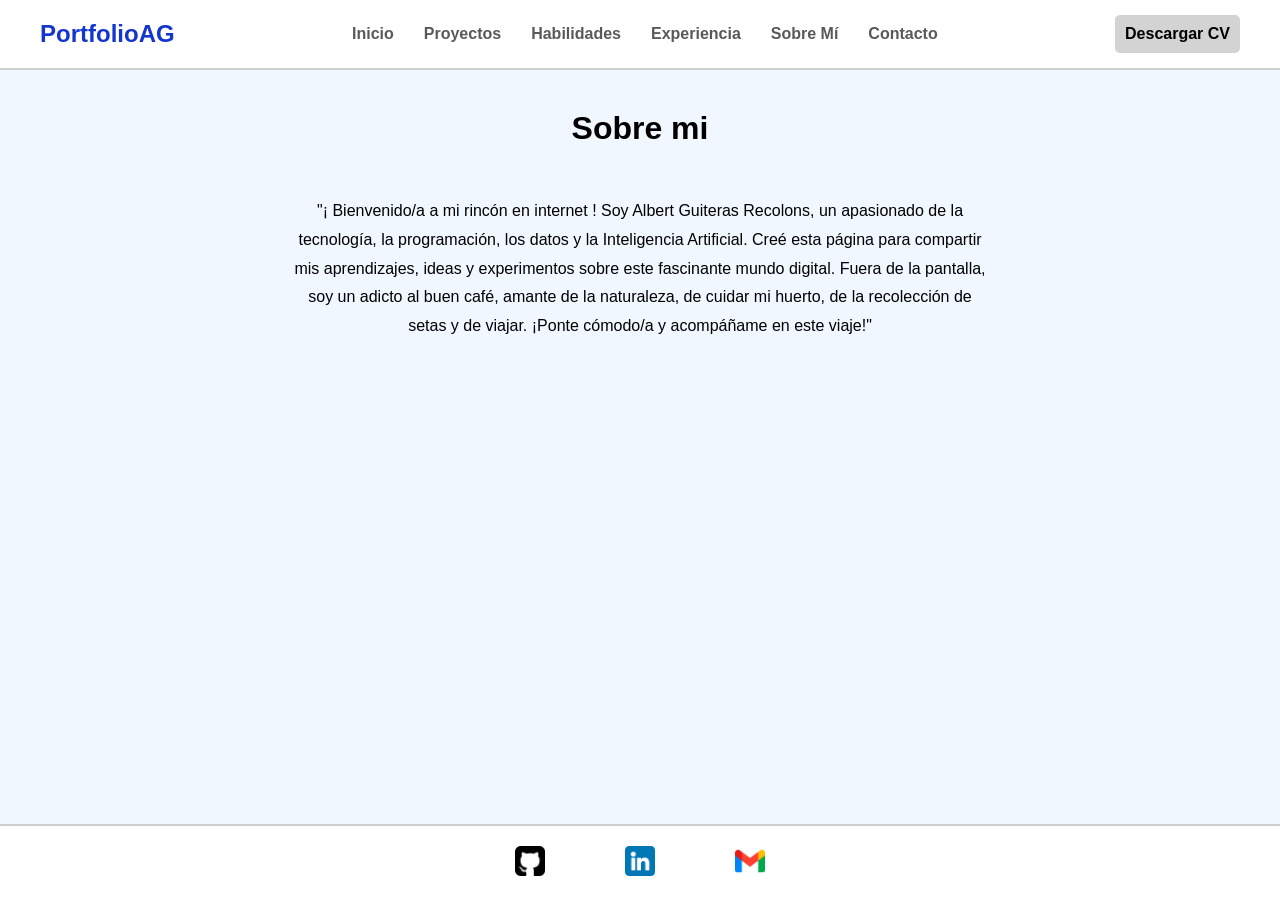
==== aboutme.html @ b3ed4d9a "first commit" ====
<!doctype html>
<html lang="es">
  <head>
    <meta charset="UTF-8" />
    <meta name="viewport" content="width=device-width, initial-scale=1.0" />
    <title>Sobre Mí - DevPortfolio</title>
    <link rel="stylesheet" href="styles.css" />
  </head>
  <body>
    <header>
      <h1>PortfolioAG</h1>
      <nav>
        <ul>
          <li><a href="index.html">Inicio</a></li>
          <li><a href="projects.html">Proyectos</a></li>
          <li><a href="skills.html">Habilidades</a></li>
          <li><a href="experience.html">Experiencia</a></li>
          <li><a href="aboutme.html">Sobre Mí</a></li>
          <li><a href="contact.html">Contacto</a></li>
        </ul>
      </nav>
      <a class="btn-descarga" href="#">Descargar CV</a>
    </header>

    <main>
      <h1 class="titulos">Sobre mi</h1>
      <section class="sobremi">
        <p>
          "¡ Bienvenido/a a mi rincón en internet ! Soy Albert Guiteras
          Recolons, un apasionado de la tecnología, la programación, los datos y
          la Inteligencia Artificial. Creé esta página para compartir mis
          aprendizajes, ideas y experimentos sobre este fascinante mundo
          digital. Fuera de la pantalla, soy un adicto al buen café, amante de
          la naturaleza, de cuidar mi huerto, de la recolección de setas y de
          viajar. ¡Ponte cómodo/a y acompáñame en este viaje!"
        </p>
      </section>
    </main>

    <footer>
      <a href="https://github.com/albertguiteras"
        ><img src="img/github.png" alt="Github"
      /></a>
      <a href="https://www.linkedin.com/in/albertguiteras/"
        ><img src="img/linkedin.png" alt="Linkedin"
      /></a>
      <a href="contact.html"><img src="img/gmail.png" alt="Gmail" /></a>
    </footer>
  </body>
</html>
---- styles.css ----
* {
  margin: 0px;
  padding: 0px;
  box-sizing: border-box;
  font-family: "Work Sans", sans-serif;
}

html,
body {
  height: 100%;
}

body {
  display: flex;
  flex-direction: column;
  min-height: 100vh;
  background-color: rgb(241, 247, 255);
  width: 100%;
}

h1.titulos {
  text-align: center;
  margin-bottom: 10px;
}

p.descripcion {
  text-align: center;
  margin-bottom: 30px;
}

/* CABECERA */

header {
  display: flex;
  flex-direction: row;
  align-items: center;
  justify-content: space-between;
  padding: 15px 40px;
  background-color: rgb(255, 255, 255);
  border-bottom: 2px solid rgb(206, 206, 206);
  width: 100%;
}

header h1 {
  color: rgb(20, 54, 207);
  font-size: 24px;
}

header nav ul {
  display: flex;
  flex-direction: row;
  align-items: center;
  list-style: none;
  gap: 30px;
}

header nav ul a {
  text-decoration: none;
  color: rgb(89, 89, 89);
  font-weight: 600;
  transition: transform 0.2s ease;
  display: inline-block;
}

header a {
  text-decoration: none;
  color: rgb(0, 0, 0);
  font-family: Arial, Helvetica, sans-serif;
  font-weight: 600;
}

header nav ul a:hover {
  transform: scale(1.1);
}

.btn-descarga {
  background-color: rgb(211, 211, 211);
  padding: 10px;
  border-radius: 5px;
  transition: transform 0.2s ease;
}

.btn-descarga:hover {
  transform: scale(1.05);
}

/* CONTENIDO */

main {
  flex: 1;
  width: 100%;
  padding: 40px 60px;
  background-color: rgb(241, 247, 255);
}

h1.titulos {
  text-align: center;
  margin-bottom: 10px;
}

p.descripcion {
  text-align: center;
  margin-bottom: 30px;
}

/* PORTADA */

.portada {
  display: flex;
  justify-content: center;
  align-items: center;
  width: 100%;
}

.contenido-portada {
  display: flex;
  flex-direction: column;
  align-items: center;
  justify-content: center;
  max-width: 70%;
  gap: 15px;
}

.contenido-portada p {
  font-size: 19px;
  color: rgb(89, 89, 89);
}

.enlace-portada {
  padding: 20px 50px 20px 25px;
  border-radius: 5px;
  text-decoration: none;
  font-weight: 600;
  font-size: 18px;
  transition: transform 0.2s ease;
  position: relative;
  width: 220px;
}

.enlace-portada:hover {
  transform: translateX(5px);
}

.enlace-portada.habilidades {
  background-color: rgb(63, 205, 92);
  color: rgb(255, 255, 255);
}

.enlace-portada.proyectos {
  background-color: rgb(59, 141, 248);
  color: rgb(255, 255, 255);
}

.enlace-portada.experiencia {
  background-color: rgb(240, 163, 58);
  color: rgb(255, 255, 255);
}

/* PROYECTOS */

.section-proyectos {
  display: flex;
  flex-direction: column;
  justify-content: center;
  align-items: center;

  gap: 30px;
  width: 100%;
}

.tarjeta-proyecto {
  background-color: rgb(255, 255, 255);
  border-radius: 5px;
  box-shadow: 0 2px 10px rgba(0, 0, 0, 0.08);
  width: 60%;
}

.tarjeta-proyecto h3 {
  font-size: 21px;
  color: rgb(61, 61, 61);
  margin: 15px;
}

.tarjeta-proyecto p {
  color: rgb(68, 68, 68);
  margin: 15px;
  line-height: 1.5;
}

.enlaces-proyecto {
  display: flex;
  justify-content: flex-end;
  gap: 15px;
  width: 100%;
}

.enlaces-proyecto a {
  margin: 10px;
  color: rgb(51, 51, 51);
  background-color: rgb(233, 233, 233);
  padding: 5px;
  border-radius: 4px;
  text-decoration: none;
  font-weight: 600;
}

/* EXPERIENCIA */

.experiencia {
  width: 100%;
  text-align: center;
}

.experiencia img {
  margin-top: 100px;
  height: 300px;
}

/* CONTACTO */

.formulario-contacto {
  padding: 40px 60px;
  background-color: rgb(241, 247, 255);
  width: 100%;
  text-align: left;
}

.formulario-contacto h2 {
  color: rgb(20, 54, 207);
  margin-bottom: 30px;
  text-align: center;
}

.formulario-contacto form {
  max-width: 550px;
  margin: 0 auto;
  display: flex;
  flex-direction: column;
  gap: 18px;
}

.grupo-formulario {
  text-align: left;
}

.grupo-formulario label {
  display: block;
  color: rgb(51, 51, 51);
  margin-bottom: 8px;
  font-weight: 600;
}

.grupo-formulario input,
.grupo-formulario textarea {
  width: 100%;
  padding: 12px 15px;
  border: 1px solid rgb(204, 204, 204);
  border-radius: 5px;
  font-size: 16px;
  background-color: rgb(249, 249, 249);
}

.grupo-formulario input:focus,
.grupo-formulario textarea:focus {
  outline: none;
  border-color: rgb(20, 54, 207);
}

.formulario-contacto button,
.btn-primario {
  background-color: rgb(89, 89, 89);
  color: rgb(255, 255, 255);
  padding: 15px 35px;
  border: none;
  border-radius: 5px;
  font-size: 16px;
  font-weight: 600;
  cursor: pointer;
  transition: background-color 0.2s ease;
  align-self: center;
}

.formulario-contacto button:hover,
.btn-primario:hover {
  background-color: rgb(51, 51, 51);
}

/* HABILIDADES */

.grilla-habilidades {
  display: flex;
  flex-direction: row;
  flex-wrap: wrap;
  justify-content: center;
  gap: 25px;
  padding: 40px 60px;
  background-color: rgb(241, 247, 255);
  width: 100%;
}

.categoria-habilidad {
  flex: 1 1 320px;
  min-width: 300px;
  max-width: 360px;
  background-color: rgb(255, 255, 255);
  border-radius: 8px;
  padding: 25px;
  box-shadow: 0 2px 8px rgba(0, 0, 0, 0.08);
}

.categoria-habilidad h3 {
  font-size: 22px;
  color: rgb(20, 54, 207);
  margin-bottom: 20px;
  padding-bottom: 10px;
  border-bottom: 2px solid rgb(240, 240, 240);
}

.elementos-habilidad {
  display: flex;
  flex-direction: column;
  gap: 12px;
}

.elemento-habilidad {
  display: flex;
  align-items: flex-start;
  gap: 12px;
}

.elemento-habilidad img {
  width: 35px;
  height: 35px;
  object-fit: contain;
  margin-top: 2px;
}

.info-habilidad {
  display: flex;
  flex-direction: column;
  gap: 6px;
  flex: 1;
}

.encabezado-habilidad {
  display: flex;
  justify-content: space-between;
  align-items: center;
  gap: 8px;
}

.porcentaje-progreso {
  font-size: 14px;
  font-weight: 600;
  color: rgb(20, 54, 207);
}

.barra-progreso {
  width: 100%;
  height: 6px;
  background-color: rgb(224, 224, 224);
  border-radius: 3px;
}

.relleno-progreso {
  height: 100%;
  background: linear-gradient(90deg, rgb(20, 54, 207), rgb(46, 83, 227));
  border-radius: 3px;
  transition: width 0.3s ease;
}

/* SOBRE MI */

.sobremi {
  padding: 40px 60px;
  background-color: rgb(241, 247, 255);
  width: 70%;
  margin: 0 auto;
  text-align: center;
  line-height: 1.8;
}

/* PIE */

footer {
  display: flex;
  flex-direction: row;
  justify-content: center;
  gap: 80px;
  padding: 20px 0;
  border-top: 2px solid rgb(206, 206, 206);
  width: 100%;
  background-color: rgb(255, 255, 255);
}

footer a img {
  height: 30px;
}
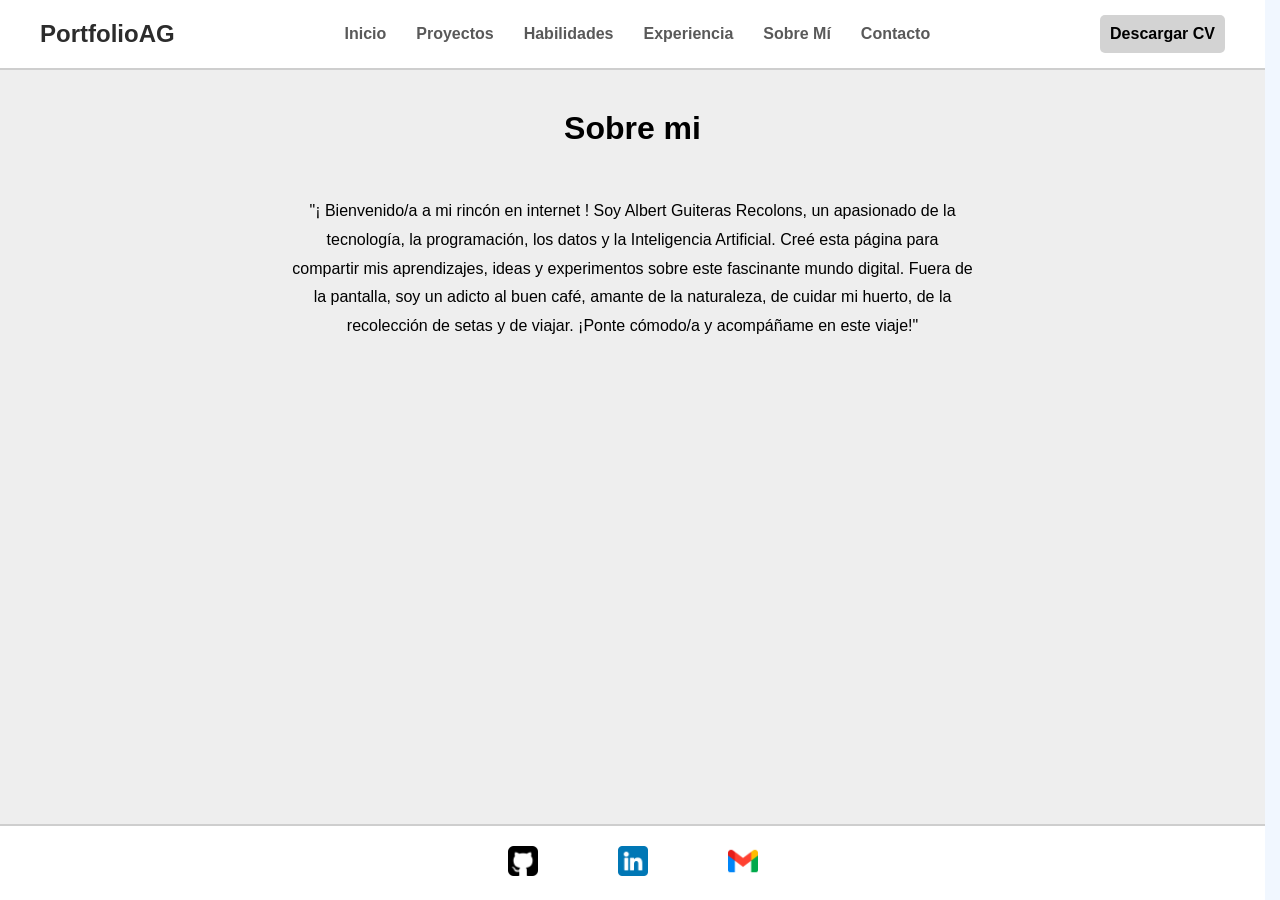
==== commit 0dded70e: ". Co-authored-by: Copilot <copilot@github.com>" ====
--- a/aboutme.html
+++ b/aboutme.html
@@ -1,50 +1,51 @@
 <!doctype html>
 <html lang="es">
-  <head>
-    <meta charset="UTF-8" />
-    <meta name="viewport" content="width=device-width, initial-scale=1.0" />
-    <title>Sobre Mí - DevPortfolio</title>
-    <link rel="stylesheet" href="styles.css" />
-  </head>
-  <body>
-    <header>
-      <h1>PortfolioAG</h1>
-      <nav>
-        <ul>
-          <li><a href="index.html">Inicio</a></li>
-          <li><a href="projects.html">Proyectos</a></li>
-          <li><a href="skills.html">Habilidades</a></li>
-          <li><a href="experience.html">Experiencia</a></li>
-          <li><a href="aboutme.html">Sobre Mí</a></li>
-          <li><a href="contact.html">Contacto</a></li>
-        </ul>
-      </nav>
-      <a class="btn-descarga" href="#">Descargar CV</a>
-    </header>
+   <head>
+      <meta charset="UTF-8" />
+      <meta name="viewport" content="width=device-width, initial-scale=1.0" />
+      <title>Sobre Mí - DevPortfolio</title>
+      <link rel="stylesheet" href="styles.css" />
+   </head>
+   <body>
+      <header>
+         <h1>PortfolioAG</h1>
+         <nav>
+            <ul>
+               <li><a href="index.html">Inicio</a></li>
+               <li><a href="projects.html">Proyectos</a></li>
+               <li><a href="skills.html">Habilidades</a></li>
+               <li><a href="experience.html">Experiencia</a></li>
+               <li><a href="aboutme.html">Sobre Mí</a></li>
+               <li><a href="contact.html">Contacto</a></li>
+            </ul>
+         </nav>
+         <a class="boton-descarga" href="#">Descargar CV</a>
+      </header>
 
-    <main>
-      <h1 class="titulos">Sobre mi</h1>
-      <section class="sobremi">
-        <p>
-          "¡ Bienvenido/a a mi rincón en internet ! Soy Albert Guiteras
-          Recolons, un apasionado de la tecnología, la programación, los datos y
-          la Inteligencia Artificial. Creé esta página para compartir mis
-          aprendizajes, ideas y experimentos sobre este fascinante mundo
-          digital. Fuera de la pantalla, soy un adicto al buen café, amante de
-          la naturaleza, de cuidar mi huerto, de la recolección de setas y de
-          viajar. ¡Ponte cómodo/a y acompáñame en este viaje!"
-        </p>
-      </section>
-    </main>
+      <main>
+         <h1 class="titulos">Sobre mi</h1>
+         <section class="sobremi">
+            <p>
+               "¡ Bienvenido/a a mi rincón en internet ! Soy Albert Guiteras
+               Recolons, un apasionado de la tecnología, la programación, los
+               datos y la Inteligencia Artificial. Creé esta página para
+               compartir mis aprendizajes, ideas y experimentos sobre este
+               fascinante mundo digital. Fuera de la pantalla, soy un adicto al
+               buen café, amante de la naturaleza, de cuidar mi huerto, de la
+               recolección de setas y de viajar. ¡Ponte cómodo/a y acompáñame en
+               este viaje!"
+            </p>
+         </section>
+      </main>
 
-    <footer>
-      <a href="https://github.com/albertguiteras"
-        ><img src="img/github.png" alt="Github"
-      /></a>
-      <a href="https://www.linkedin.com/in/albertguiteras/"
-        ><img src="img/linkedin.png" alt="Linkedin"
-      /></a>
-      <a href="contact.html"><img src="img/gmail.png" alt="Gmail" /></a>
-    </footer>
-  </body>
+      <footer>
+         <a href="https://github.com/albertguiteras"
+            ><img src="img/github.png" alt="Github"
+         /></a>
+         <a href="https://www.linkedin.com/in/albertguiteras/"
+            ><img src="img/linkedin.png" alt="Linkedin"
+         /></a>
+         <a href="contact.html"><img src="img/gmail.png" alt="Gmail" /></a>
+      </footer>
+   </body>
 </html>
--- a/styles.css
+++ b/styles.css
@@ -1,398 +1,416 @@
 * {
-  margin: 0px;
-  padding: 0px;
-  box-sizing: border-box;
-  font-family: "Work Sans", sans-serif;
+   margin: 0px;
+   padding: 0px;
+   box-sizing: border-box;
+   font-family: 'Work Sans', sans-serif;
 }
 
 html,
 body {
-  height: 100%;
+   height: 100%;
+   scrollbar-gutter: stable;
 }
 
 body {
-  display: flex;
-  flex-direction: column;
-  min-height: 100vh;
-  background-color: rgb(241, 247, 255);
-  width: 100%;
+   display: flex;
+   flex-direction: column;
+   min-height: 100vh;
+   background-color: rgb(241, 247, 255);
+   width: 100%;
 }
 
 h1.titulos {
-  text-align: center;
-  margin-bottom: 10px;
+   text-align: center;
+   margin-bottom: 10px;
 }
 
 p.descripcion {
-  text-align: center;
-  margin-bottom: 30px;
+   text-align: center;
+   margin-bottom: 30px;
 }
 
 /* CABECERA */
 
 header {
-  display: flex;
-  flex-direction: row;
-  align-items: center;
-  justify-content: space-between;
-  padding: 15px 40px;
-  background-color: rgb(255, 255, 255);
-  border-bottom: 2px solid rgb(206, 206, 206);
-  width: 100%;
+   display: flex;
+   flex-direction: row;
+   align-items: center;
+   justify-content: space-between;
+   padding: 15px 40px;
+   background-color: rgb(255, 255, 255);
+   border-bottom: 2px solid rgb(206, 206, 206);
+   width: 100%;
 }
 
 header h1 {
-  color: rgb(20, 54, 207);
-  font-size: 24px;
+   color: rgb(44, 44, 44);
+   font-size: 24px;
 }
 
 header nav ul {
-  display: flex;
-  flex-direction: row;
-  align-items: center;
-  list-style: none;
-  gap: 30px;
+   display: flex;
+   flex-direction: row;
+   align-items: center;
+   list-style: none;
+   gap: 30px;
 }
 
 header nav ul a {
-  text-decoration: none;
-  color: rgb(89, 89, 89);
-  font-weight: 600;
-  transition: transform 0.2s ease;
-  display: inline-block;
+   text-decoration: none;
+   color: rgb(89, 89, 89);
+   font-weight: 600;
+   transition: transform 0.2s ease;
+   display: inline-block;
 }
 
 header a {
-  text-decoration: none;
-  color: rgb(0, 0, 0);
-  font-family: Arial, Helvetica, sans-serif;
-  font-weight: 600;
+   text-decoration: none;
+   color: rgb(0, 0, 0);
+   font-family: Arial, Helvetica, sans-serif;
+   font-weight: 600;
 }
 
 header nav ul a:hover {
-  transform: scale(1.1);
-}
-
-.btn-descarga {
-  background-color: rgb(211, 211, 211);
-  padding: 10px;
-  border-radius: 5px;
-  transition: transform 0.2s ease;
-}
-
-.btn-descarga:hover {
-  transform: scale(1.05);
+   transform: scale(1.1);
+}
+
+.boton-descarga {
+   background-color: rgb(211, 211, 211);
+   padding: 10px;
+   border-radius: 5px;
+   transition: transform 0.2s ease;
+}
+
+.boton-descarga:hover {
+   transform: scale(1.05);
 }
 
 /* CONTENIDO */
 
 main {
-  flex: 1;
-  width: 100%;
-  padding: 40px 60px;
-  background-color: rgb(241, 247, 255);
+   flex: 1;
+   width: 100%;
+   padding: 40px 60px;
+   background-color: rgb(238, 238, 238);
 }
 
 h1.titulos {
-  text-align: center;
-  margin-bottom: 10px;
+   text-align: center;
+   margin-bottom: 10px;
 }
 
 p.descripcion {
-  text-align: center;
-  margin-bottom: 30px;
+   text-align: center;
+   margin-bottom: 30px;
 }
 
 /* PORTADA */
 
 .portada {
-  display: flex;
-  justify-content: center;
-  align-items: center;
-  width: 100%;
-}
-
-.contenido-portada {
-  display: flex;
-  flex-direction: column;
-  align-items: center;
-  justify-content: center;
-  max-width: 70%;
-  gap: 15px;
-}
-
-.contenido-portada p {
-  font-size: 19px;
-  color: rgb(89, 89, 89);
-}
-
-.enlace-portada {
-  padding: 20px 50px 20px 25px;
-  border-radius: 5px;
-  text-decoration: none;
-  font-weight: 600;
-  font-size: 18px;
-  transition: transform 0.2s ease;
-  position: relative;
-  width: 220px;
-}
-
-.enlace-portada:hover {
-  transform: translateX(5px);
-}
-
-.enlace-portada.habilidades {
-  background-color: rgb(63, 205, 92);
-  color: rgb(255, 255, 255);
-}
-
-.enlace-portada.proyectos {
-  background-color: rgb(59, 141, 248);
-  color: rgb(255, 255, 255);
-}
-
-.enlace-portada.experiencia {
-  background-color: rgb(240, 163, 58);
-  color: rgb(255, 255, 255);
+   box-sizing: border-box;
+   width: 80%;
+   margin: 0 auto;
+   display: flex;
+   align-items: center;
+   justify-content: space-between;
+   gap: 50px;
+
+   margin-top: 100px;
+}
+
+.texto-portada {
+   width: 52%;
+   display: flex;
+   flex-direction: column;
+   justify-content: center;
+   align-items: flex-start;
+   text-align: left;
+}
+
+.texto-portada h1 {
+   font-size: 50px;
+   line-height: 1.1;
+   color: rgb(65, 65, 65);
+   margin-bottom: 22px;
+}
+
+.texto-portada p {
+   font-size: 20px;
+   line-height: 1.6;
+   color: rgb(66, 66, 66);
+   max-width: 680px;
+   margin-bottom: 28px;
+}
+
+.botones-portada {
+   display: flex;
+   gap: 16px;
+}
+
+.boton-primario,
+.boton-secundario {
+   display: inline-flex;
+   align-items: center;
+   justify-content: center;
+   border-radius: 5px;
+   padding: 14px 26px;
+   font-weight: 700;
+   text-decoration: none;
+   width: 180px;
+
+   background-color: rgb(92, 92, 92);
+   color: rgb(255, 255, 255);
+}
+
+.boton-primario:hover,
+.boton-secundario:hover {
+   transform: translateY(-2px);
+   background-color: rgb(61, 61, 61);
+}
+
+.imagen-portada {
+   width: 48%;
+   max-width: 760px;
+}
+
+.imagen-portada img {
+   width: 100%;
+   border-radius: 10px;
 }
 
 /* PROYECTOS */
 
 .section-proyectos {
-  display: flex;
-  flex-direction: column;
-  justify-content: center;
-  align-items: center;
-
-  gap: 30px;
-  width: 100%;
+   display: flex;
+   flex-direction: column;
+   justify-content: center;
+   align-items: center;
+
+   gap: 30px;
+   width: 100%;
 }
 
 .tarjeta-proyecto {
-  background-color: rgb(255, 255, 255);
-  border-radius: 5px;
-  box-shadow: 0 2px 10px rgba(0, 0, 0, 0.08);
-  width: 60%;
+   background-color: rgb(255, 255, 255);
+   border-radius: 5px;
+   box-shadow: 0 2px 10px rgba(0, 0, 0, 0.08);
+   width: 60%;
 }
 
 .tarjeta-proyecto h3 {
-  font-size: 21px;
-  color: rgb(61, 61, 61);
-  margin: 15px;
+   font-size: 21px;
+   color: rgb(61, 61, 61);
+   margin: 15px;
 }
 
 .tarjeta-proyecto p {
-  color: rgb(68, 68, 68);
-  margin: 15px;
-  line-height: 1.5;
+   color: rgb(68, 68, 68);
+   margin: 15px;
+   line-height: 1.5;
 }
 
 .enlaces-proyecto {
-  display: flex;
-  justify-content: flex-end;
-  gap: 15px;
-  width: 100%;
+   display: flex;
+   justify-content: flex-end;
+   gap: 5px;
+   width: 100%;
 }
 
 .enlaces-proyecto a {
-  margin: 10px;
-  color: rgb(51, 51, 51);
-  background-color: rgb(233, 233, 233);
-  padding: 5px;
-  border-radius: 4px;
-  text-decoration: none;
-  font-weight: 600;
+   margin: 10px;
+   color: rgb(51, 51, 51);
+   background-color: rgb(233, 233, 233);
+   padding: 10px;
+   border-radius: 4px;
+   text-decoration: none;
+   font-weight: 600;
+}
+
+.proj-link:hover {
+   transform: scale(1.1);
 }
 
 /* EXPERIENCIA */
 
 .experiencia {
-  width: 100%;
-  text-align: center;
+   width: 100%;
+   text-align: center;
 }
 
 .experiencia img {
-  margin-top: 100px;
-  height: 300px;
+   margin-top: 100px;
+   height: 300px;
 }
 
 /* CONTACTO */
 
 .formulario-contacto {
-  padding: 40px 60px;
-  background-color: rgb(241, 247, 255);
-  width: 100%;
-  text-align: left;
-}
-
-.formulario-contacto h2 {
-  color: rgb(20, 54, 207);
-  margin-bottom: 30px;
-  text-align: center;
+   padding: 40px 60px;
+   width: 100%;
+   text-align: left;
 }
 
 .formulario-contacto form {
-  max-width: 550px;
-  margin: 0 auto;
-  display: flex;
-  flex-direction: column;
-  gap: 18px;
+   max-width: 550px;
+   margin: 0 auto;
+   display: flex;
+   flex-direction: column;
+   gap: 18px;
 }
 
 .grupo-formulario {
-  text-align: left;
+   text-align: left;
 }
 
 .grupo-formulario label {
-  display: block;
-  color: rgb(51, 51, 51);
-  margin-bottom: 8px;
-  font-weight: 600;
+   display: block;
+   color: rgb(51, 51, 51);
+   margin-bottom: 8px;
+   font-weight: 600;
 }
 
 .grupo-formulario input,
 .grupo-formulario textarea {
-  width: 100%;
-  padding: 12px 15px;
-  border: 1px solid rgb(204, 204, 204);
-  border-radius: 5px;
-  font-size: 16px;
-  background-color: rgb(249, 249, 249);
+   width: 100%;
+   padding: 12px 15px;
+   border: 1px solid rgb(204, 204, 204);
+   border-radius: 5px;
+   font-size: 16px;
+   background-color: rgb(249, 249, 249);
 }
 
 .grupo-formulario input:focus,
 .grupo-formulario textarea:focus {
-  outline: none;
-  border-color: rgb(20, 54, 207);
+   outline: none;
+   border-color: rgb(46, 46, 46);
 }
 
 .formulario-contacto button,
-.btn-primario {
-  background-color: rgb(89, 89, 89);
-  color: rgb(255, 255, 255);
-  padding: 15px 35px;
-  border: none;
-  border-radius: 5px;
-  font-size: 16px;
-  font-weight: 600;
-  cursor: pointer;
-  transition: background-color 0.2s ease;
-  align-self: center;
+.boton-primario {
+   background-color: rgb(89, 89, 89);
+   color: rgb(255, 255, 255);
+   padding: 15px 35px;
+   border: none;
+   border-radius: 5px;
+   font-size: 16px;
+   font-weight: 600;
+   cursor: pointer;
+   transition: background-color 0.2s ease;
+   align-self: center;
 }
 
 .formulario-contacto button:hover,
-.btn-primario:hover {
-  background-color: rgb(51, 51, 51);
+.boton-primario:hover {
+   background-color: rgb(51, 51, 51);
 }
 
 /* HABILIDADES */
 
 .grilla-habilidades {
-  display: flex;
-  flex-direction: row;
-  flex-wrap: wrap;
-  justify-content: center;
-  gap: 25px;
-  padding: 40px 60px;
-  background-color: rgb(241, 247, 255);
-  width: 100%;
+   display: flex;
+   flex-direction: row;
+   flex-wrap: wrap;
+   justify-content: center;
+   gap: 25px;
+   padding: 40px 60px;
+   width: 100%;
 }
 
 .categoria-habilidad {
-  flex: 1 1 320px;
-  min-width: 300px;
-  max-width: 360px;
-  background-color: rgb(255, 255, 255);
-  border-radius: 8px;
-  padding: 25px;
-  box-shadow: 0 2px 8px rgba(0, 0, 0, 0.08);
+   flex: 1 1 320px;
+   min-width: 300px;
+   max-width: 360px;
+   background-color: rgb(255, 255, 255);
+   border-radius: 8px;
+   padding: 25px;
+   box-shadow: 0 2px 8px rgba(0, 0, 0, 0.08);
 }
 
 .categoria-habilidad h3 {
-  font-size: 22px;
-  color: rgb(20, 54, 207);
-  margin-bottom: 20px;
-  padding-bottom: 10px;
-  border-bottom: 2px solid rgb(240, 240, 240);
+   font-size: 22px;
+   color: rgb(54, 54, 54);
+   margin-bottom: 20px;
+   padding-bottom: 10px;
+   border-bottom: 2px solid rgb(240, 240, 240);
 }
 
 .elementos-habilidad {
-  display: flex;
-  flex-direction: column;
-  gap: 12px;
+   display: flex;
+   flex-direction: column;
+   gap: 12px;
 }
 
 .elemento-habilidad {
-  display: flex;
-  align-items: flex-start;
-  gap: 12px;
+   display: flex;
+   align-items: flex-start;
+   gap: 12px;
 }
 
 .elemento-habilidad img {
-  width: 35px;
-  height: 35px;
-  object-fit: contain;
-  margin-top: 2px;
+   width: 35px;
+   height: 35px;
+   object-fit: contain;
+   margin-top: 2px;
 }
 
 .info-habilidad {
-  display: flex;
-  flex-direction: column;
-  gap: 6px;
-  flex: 1;
+   display: flex;
+   flex-direction: column;
+   gap: 6px;
+   flex: 1;
 }
 
 .encabezado-habilidad {
-  display: flex;
-  justify-content: space-between;
-  align-items: center;
-  gap: 8px;
+   display: flex;
+   justify-content: space-between;
+   align-items: center;
+   gap: 8px;
 }
 
 .porcentaje-progreso {
-  font-size: 14px;
-  font-weight: 600;
-  color: rgb(20, 54, 207);
+   font-size: 14px;
+   font-weight: 600;
+   color: rgb(54, 54, 54);
 }
 
 .barra-progreso {
-  width: 100%;
-  height: 6px;
-  background-color: rgb(224, 224, 224);
-  border-radius: 3px;
+   width: 100%;
+   height: 6px;
+   background-color: rgb(224, 224, 224);
+   border-radius: 3px;
 }
 
 .relleno-progreso {
-  height: 100%;
-  background: linear-gradient(90deg, rgb(20, 54, 207), rgb(46, 83, 227));
-  border-radius: 3px;
-  transition: width 0.3s ease;
+   height: 100%;
+   background: rgb(54, 54, 54);
+   border-radius: 3px;
+   transition: width 0.3s ease;
 }
 
 /* SOBRE MI */
 
 .sobremi {
-  padding: 40px 60px;
-  background-color: rgb(241, 247, 255);
-  width: 70%;
-  margin: 0 auto;
-  text-align: center;
-  line-height: 1.8;
+   padding: 40px 60px;
+   border-radius: 5px;
+   width: 70%;
+   margin: 0 auto;
+   text-align: center;
+   line-height: 1.8;
 }
 
 /* PIE */
 
 footer {
-  display: flex;
-  flex-direction: row;
-  justify-content: center;
-  gap: 80px;
-  padding: 20px 0;
-  border-top: 2px solid rgb(206, 206, 206);
-  width: 100%;
-  background-color: rgb(255, 255, 255);
+   display: flex;
+   flex-direction: row;
+   justify-content: center;
+   gap: 80px;
+   padding: 20px 0;
+   border-top: 2px solid rgb(206, 206, 206);
+   width: 100%;
+   background-color: rgb(255, 255, 255);
 }
 
 footer a img {
-  height: 30px;
-}
+   height: 30px;
+}
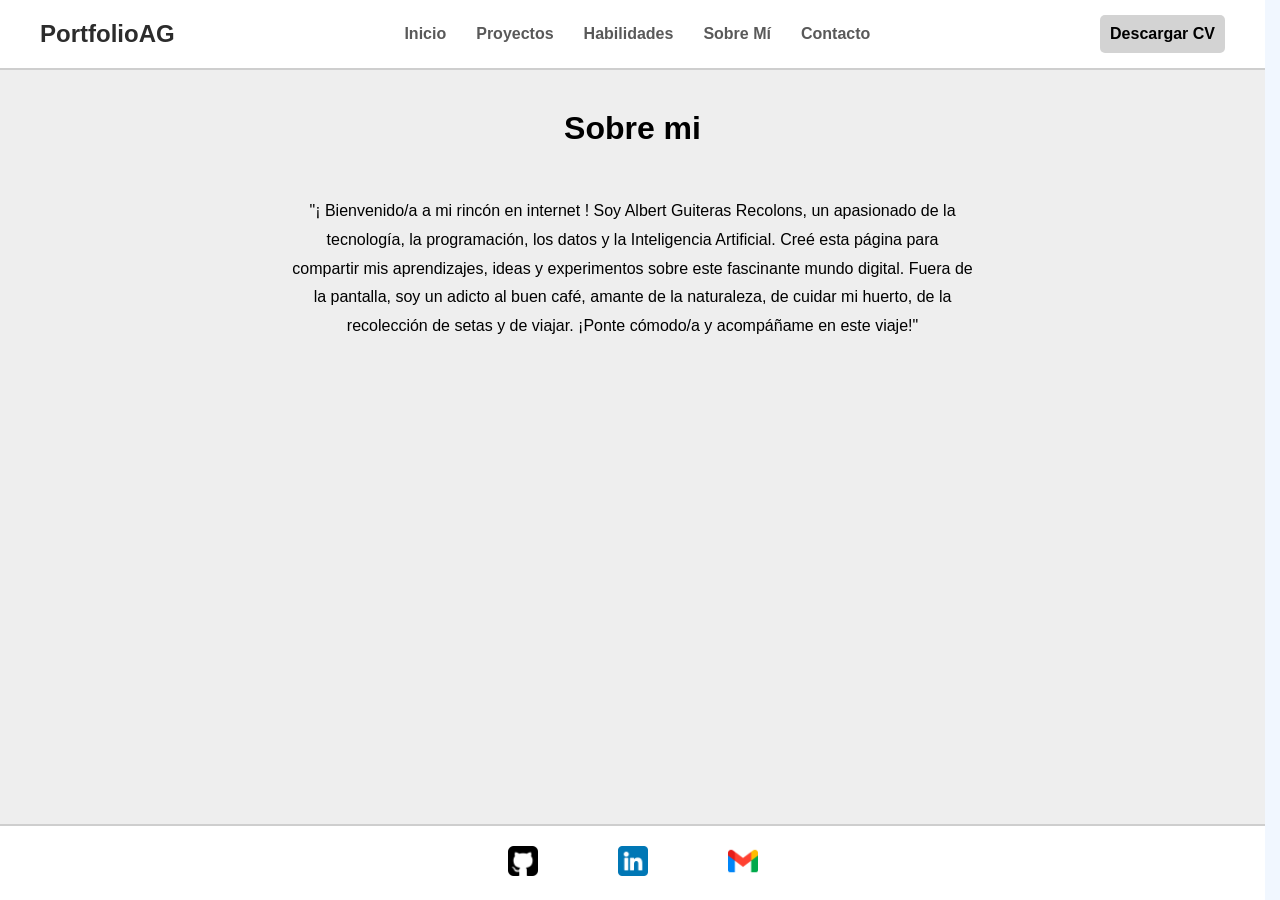
==== commit bd2c650d: "." ====
--- a/aboutme.html
+++ b/aboutme.html
@@ -14,12 +14,14 @@
                <li><a href="index.html">Inicio</a></li>
                <li><a href="projects.html">Proyectos</a></li>
                <li><a href="skills.html">Habilidades</a></li>
-               <li><a href="experience.html">Experiencia</a></li>
+               <!-- <li><a href="experience.html">Experiencia</a></li> -->
                <li><a href="aboutme.html">Sobre Mí</a></li>
                <li><a href="contact.html">Contacto</a></li>
             </ul>
          </nav>
-         <a class="boton-descarga" href="#">Descargar CV</a>
+         <a class="boton-descarga" href="docs/cv.pdf" download="CV.pdf"
+            >Descargar CV</a
+         >
       </header>
 
       <main>
--- a/styles.css
+++ b/styles.css
@@ -66,7 +66,6 @@
 header a {
    text-decoration: none;
    color: rgb(0, 0, 0);
-   font-family: Arial, Helvetica, sans-serif;
    font-weight: 600;
 }
 
@@ -131,7 +130,7 @@
    font-size: 50px;
    line-height: 1.1;
    color: rgb(65, 65, 65);
-   margin-bottom: 22px;
+   margin-bottom: 20px;
 }
 
 .texto-portada p {
@@ -139,7 +138,7 @@
    line-height: 1.6;
    color: rgb(66, 66, 66);
    max-width: 680px;
-   margin-bottom: 28px;
+   margin-bottom: 20px;
 }
 
 .botones-portada {
@@ -169,8 +168,8 @@
 }
 
 .imagen-portada {
-   width: 48%;
-   max-width: 760px;
+   width: 100%;
+   max-width: 710px;
 }
 
 .imagen-portada img {
@@ -228,6 +227,7 @@
 
 .proj-link:hover {
    transform: scale(1.1);
+   background-color: rgb(124, 124, 124);
 }
 
 /* EXPERIENCIA */
